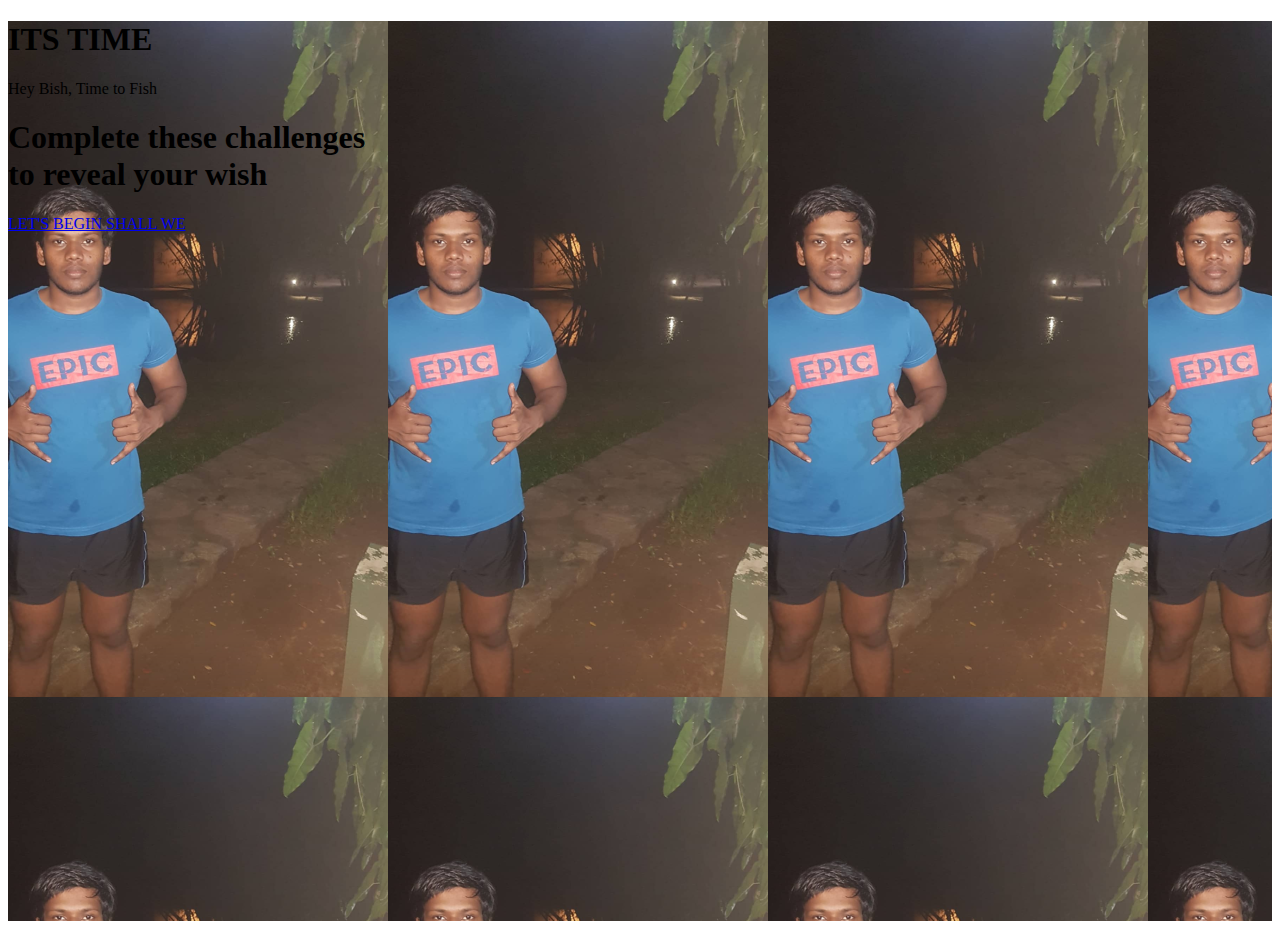
==== index.html @ 3f5fc60d "Add files via upload" ====
<!DOCTYPE html>
<html lang="zxx" class="no-js">

<head>
	<!-- Mobile Specific Meta -->
	<meta name="viewport" content="width=device-width, initial-scale=1, shrink-to-fit=no">
	<!-- Favicon-->
	<link rel="shortcut icon" href="img/fav.png">
	<!-- Author Meta -->
	<meta name="author" content="colorlib">
	<!-- Meta Description -->
	<meta name="description" content="">
	<!-- Meta Keyword -->
	<meta name="keywords" content="">
	<!-- meta character set -->
	<meta charset="UTF-8">
	<!-- Site Title -->
	<title>Arclabs Architecture</title>

	<link href="https://fonts.googleapis.com/css?family=Roboto+Condensed:300,400,700|Roboto:400,500" rel="stylesheet">
	<!--
			CSS
			============================================= -->
	<link rel="stylesheet" href="css/linearicons.css">
	<link rel="stylesheet" href="css/font-awesome.min.css">
	<link rel="stylesheet" href="css/bootstrap.css">
	<link rel="stylesheet" href="css/owl.carousel.css">
	<link rel="stylesheet" href="css/magnific-popup.css">
	<link rel="stylesheet" href="css/nice-select.css">
	<link rel="stylesheet" href="css/main.css">

	<style>
		.parallax-mirror {
			overflow: unset !important;
		}
	</style>
</head>

<body>

	<!-- start banner Area -->
	<section class="home-banner-area relative" id="home" data-parallax="scroll" style="height: 100vh;background-image: url('yukiImage.png');">
		<div class="overlay-bg overlay"></div>
		<h1 class="template-name">ITS TIME</h1>
		<div class="container">
			<div class="row fullscreen">
				<div class="banner-content col-lg-12">
					<p>Hey Bish, Time to Fish</p>
					<h1>
						Complete these challenges  <br>
						to reveal your wish
					</h1>
					<a href="./snake/index.html" class="primary-btn">LET'S BEGIN SHALL WE</a>
				</div>
			</div>
		</div>
	</section>
	<!-- End banner Area -->

	<script src="js/vendor/jquery-2.2.4.min.js"></script>
	<script src="https://cdnjs.cloudflare.com/ajax/libs/popper.js/1.11.0/umd/popper.min.js" integrity="sha384-b/U6ypiBEHpOf/4+1nzFpr53nxSS+GLCkfwBdFNTxtclqqenISfwAzpKaMNFNmj4"
	 crossorigin="anonymous"></script>
	<script src="js/vendor/bootstrap.min.js"></script>
	<script src="js/jquery.ajaxchimp.min.js"></script>
	<script src="js/parallax.min.js"></script>
	<script src="js/owl.carousel.min.js"></script>
	<script src="js/isotope.pkgd.min.js"></script>
	<script src="js/jquery.nice-select.min.js"></script>
	<script src="js/jquery.magnific-popup.min.js"></script>
	<script src="js/jquery.sticky.js"></script>
	<script src="js/main.js"></script>
</body>

</html>
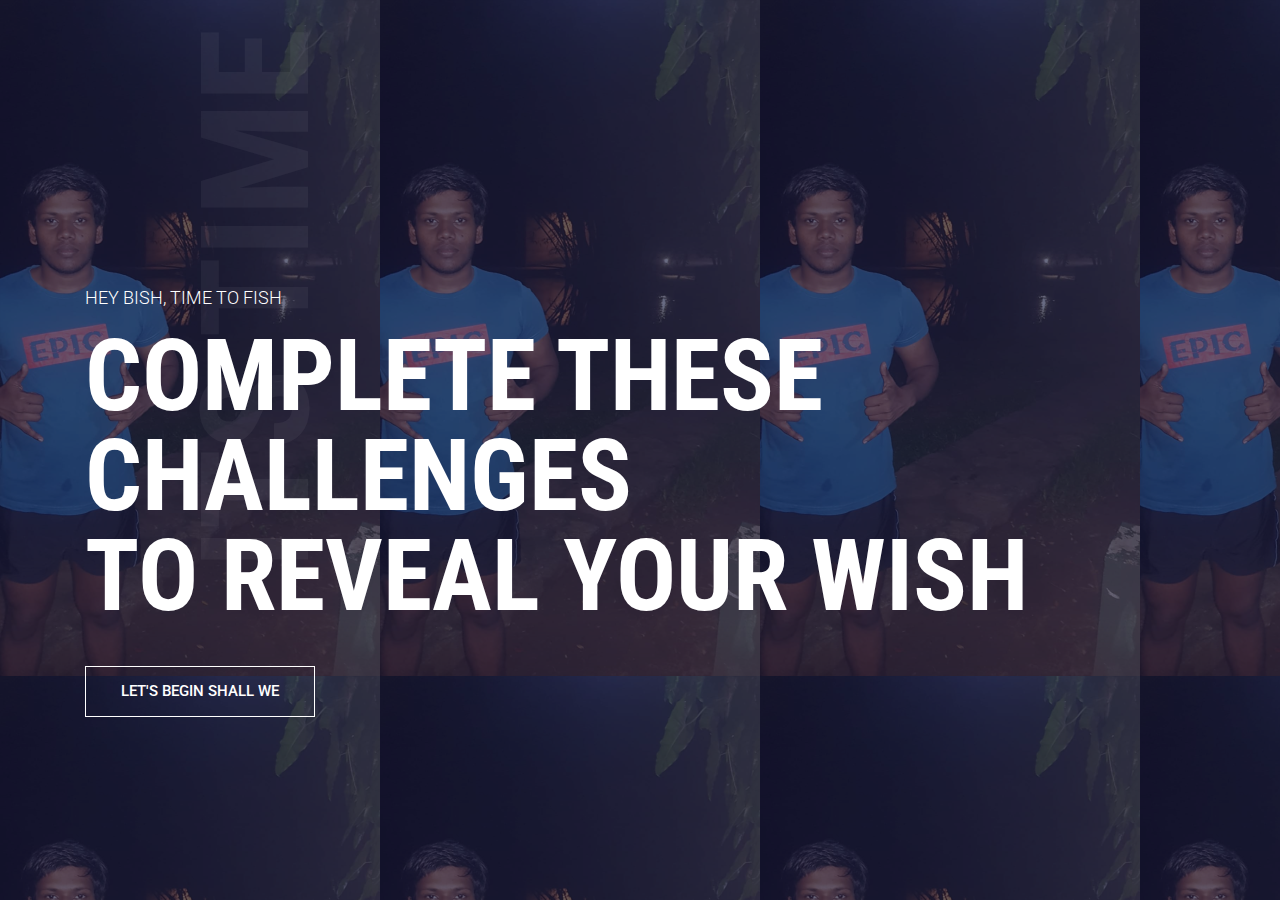
==== commit eb4b83f1: "Add files via upload" ====
--- a/index.html
+++ b/index.html
@@ -15,19 +15,19 @@
 	<!-- meta character set -->
 	<meta charset="UTF-8">
 	<!-- Site Title -->
-	<title>Arclabs Architecture</title>
+	<title>Yukthika</title>
 
 	<link href="https://fonts.googleapis.com/css?family=Roboto+Condensed:300,400,700|Roboto:400,500" rel="stylesheet">
 	<!--
 			CSS
 			============================================= -->
-	<link rel="stylesheet" href="css/linearicons.css">
-	<link rel="stylesheet" href="css/font-awesome.min.css">
-	<link rel="stylesheet" href="css/bootstrap.css">
-	<link rel="stylesheet" href="css/owl.carousel.css">
-	<link rel="stylesheet" href="css/magnific-popup.css">
-	<link rel="stylesheet" href="css/nice-select.css">
-	<link rel="stylesheet" href="css/main.css">
+	<link rel="stylesheet" href="./css/linearicons.css">
+	<link rel="stylesheet" href="./css/font-awesome.min.css">
+	<link rel="stylesheet" href="./css/bootstrap.css">
+	<link rel="stylesheet" href="./css/owl.carousel.css">
+	<link rel="stylesheet" href="./css/magnific-popup.css">
+	<link rel="stylesheet" href="./css/nice-select.css">
+	<link rel="stylesheet" href="./css/main.css">
 
 	<style>
 		.parallax-mirror {
@@ -57,18 +57,18 @@
 	</section>
 	<!-- End banner Area -->
 
-	<script src="js/vendor/jquery-2.2.4.min.js"></script>
+	<script src="./js/vendor/jquery-2.2.4.min.js"></script>
 	<script src="https://cdnjs.cloudflare.com/ajax/libs/popper.js/1.11.0/umd/popper.min.js" integrity="sha384-b/U6ypiBEHpOf/4+1nzFpr53nxSS+GLCkfwBdFNTxtclqqenISfwAzpKaMNFNmj4"
 	 crossorigin="anonymous"></script>
-	<script src="js/vendor/bootstrap.min.js"></script>
-	<script src="js/jquery.ajaxchimp.min.js"></script>
-	<script src="js/parallax.min.js"></script>
-	<script src="js/owl.carousel.min.js"></script>
-	<script src="js/isotope.pkgd.min.js"></script>
-	<script src="js/jquery.nice-select.min.js"></script>
-	<script src="js/jquery.magnific-popup.min.js"></script>
-	<script src="js/jquery.sticky.js"></script>
-	<script src="js/main.js"></script>
+	<script src="./js/vendor/bootstrap.min.js"></script>
+	<script src="./js/jquery.ajaxchimp.min.js"></script>
+	<script src="./js/parallax.min.js"></script>
+	<script src="./js/owl.carousel.min.js"></script>
+	<script src="./js/isotope.pkgd.min.js"></script>
+	<script src="./js/jquery.nice-select.min.js"></script>
+	<script src="./js/jquery.magnific-popup.min.js"></script>
+	<script src="./js/jquery.sticky.js"></script>
+	<script src="./js/main.js"></script>
 </body>
 
 </html>--- a/css/linearicons.css
+++ b/css/linearicons.css
@@ -0,0 +1,536 @@
+@font-face {
+	font-family: 'Linearicons-Free';
+	src:url('../fonts/Linearicons-Free.eot?w118d');
+	src:url('../fonts/Linearicons-Free.eot?#iefixw118d') format('embedded-opentype'),
+		url('../fonts/Linearicons-Free.woff2?w118d') format('woff2'),
+		url('../fonts/Linearicons-Free.woff?w118d') format('woff'),
+		url('../fonts/Linearicons-Free.ttf?w118d') format('truetype'),
+		url('../fonts/Linearicons-Free.svg?w118d#Linearicons-Free') format('svg');
+	font-weight: normal;
+	font-style: normal;
+}
+
+.lnr {
+	font-family: 'Linearicons-Free';
+	speak: none;
+	font-style: normal;
+	font-weight: normal;
+	font-variant: normal;
+	text-transform: none;
+	line-height: 1;
+
+	/* Better Font Rendering =========== */
+	-webkit-font-smoothing: antialiased;
+	-moz-osx-font-smoothing: grayscale;
+}
+
+.lnr-home:before {
+	content: "\e800";
+}
+.lnr-apartment:before {
+	content: "\e801";
+}
+.lnr-pencil:before {
+	content: "\e802";
+}
+.lnr-magic-wand:before {
+	content: "\e803";
+}
+.lnr-drop:before {
+	content: "\e804";
+}
+.lnr-lighter:before {
+	content: "\e805";
+}
+.lnr-poop:before {
+	content: "\e806";
+}
+.lnr-sun:before {
+	content: "\e807";
+}
+.lnr-moon:before {
+	content: "\e808";
+}
+.lnr-cloud:before {
+	content: "\e809";
+}
+.lnr-cloud-upload:before {
+	content: "\e80a";
+}
+.lnr-cloud-download:before {
+	content: "\e80b";
+}
+.lnr-cloud-sync:before {
+	content: "\e80c";
+}
+.lnr-cloud-check:before {
+	content: "\e80d";
+}
+.lnr-database:before {
+	content: "\e80e";
+}
+.lnr-lock:before {
+	content: "\e80f";
+}
+.lnr-cog:before {
+	content: "\e810";
+}
+.lnr-trash:before {
+	content: "\e811";
+}
+.lnr-dice:before {
+	content: "\e812";
+}
+.lnr-heart:before {
+	content: "\e813";
+}
+.lnr-star:before {
+	content: "\e814";
+}
+.lnr-star-half:before {
+	content: "\e815";
+}
+.lnr-star-empty:before {
+	content: "\e816";
+}
+.lnr-flag:before {
+	content: "\e817";
+}
+.lnr-envelope:before {
+	content: "\e818";
+}
+.lnr-paperclip:before {
+	content: "\e819";
+}
+.lnr-inbox:before {
+	content: "\e81a";
+}
+.lnr-eye:before {
+	content: "\e81b";
+}
+.lnr-printer:before {
+	content: "\e81c";
+}
+.lnr-file-empty:before {
+	content: "\e81d";
+}
+.lnr-file-add:before {
+	content: "\e81e";
+}
+.lnr-enter:before {
+	content: "\e81f";
+}
+.lnr-exit:before {
+	content: "\e820";
+}
+.lnr-graduation-hat:before {
+	content: "\e821";
+}
+.lnr-license:before {
+	content: "\e822";
+}
+.lnr-music-note:before {
+	content: "\e823";
+}
+.lnr-film-play:before {
+	content: "\e824";
+}
+.lnr-camera-video:before {
+	content: "\e825";
+}
+.lnr-camera:before {
+	content: "\e826";
+}
+.lnr-picture:before {
+	content: "\e827";
+}
+.lnr-book:before {
+	content: "\e828";
+}
+.lnr-bookmark:before {
+	content: "\e829";
+}
+.lnr-user:before {
+	content: "\e82a";
+}
+.lnr-users:before {
+	content: "\e82b";
+}
+.lnr-shirt:before {
+	content: "\e82c";
+}
+.lnr-store:before {
+	content: "\e82d";
+}
+.lnr-cart:before {
+	content: "\e82e";
+}
+.lnr-tag:before {
+	content: "\e82f";
+}
+.lnr-phone-handset:before {
+	content: "\e830";
+}
+.lnr-phone:before {
+	content: "\e831";
+}
+.lnr-pushpin:before {
+	content: "\e832";
+}
+.lnr-map-marker:before {
+	content: "\e833";
+}
+.lnr-map:before {
+	content: "\e834";
+}
+.lnr-location:before {
+	content: "\e835";
+}
+.lnr-calendar-full:before {
+	content: "\e836";
+}
+.lnr-keyboard:before {
+	content: "\e837";
+}
+.lnr-spell-check:before {
+	content: "\e838";
+}
+.lnr-screen:before {
+	content: "\e839";
+}
+.lnr-smartphone:before {
+	content: "\e83a";
+}
+.lnr-tablet:before {
+	content: "\e83b";
+}
+.lnr-laptop:before {
+	content: "\e83c";
+}
+.lnr-laptop-phone:before {
+	content: "\e83d";
+}
+.lnr-power-switch:before {
+	content: "\e83e";
+}
+.lnr-bubble:before {
+	content: "\e83f";
+}
+.lnr-heart-pulse:before {
+	content: "\e840";
+}
+.lnr-construction:before {
+	content: "\e841";
+}
+.lnr-pie-chart:before {
+	content: "\e842";
+}
+.lnr-chart-bars:before {
+	content: "\e843";
+}
+.lnr-gift:before {
+	content: "\e844";
+}
+.lnr-diamond:before {
+	content: "\e845";
+}
+.lnr-linearicons:before {
+	content: "\e846";
+}
+.lnr-dinner:before {
+	content: "\e847";
+}
+.lnr-coffee-cup:before {
+	content: "\e848";
+}
+.lnr-leaf:before {
+	content: "\e849";
+}
+.lnr-paw:before {
+	content: "\e84a";
+}
+.lnr-rocket:before {
+	content: "\e84b";
+}
+.lnr-briefcase:before {
+	content: "\e84c";
+}
+.lnr-bus:before {
+	content: "\e84d";
+}
+.lnr-car:before {
+	content: "\e84e";
+}
+.lnr-train:before {
+	content: "\e84f";
+}
+.lnr-bicycle:before {
+	content: "\e850";
+}
+.lnr-wheelchair:before {
+	content: "\e851";
+}
+.lnr-select:before {
+	content: "\e852";
+}
+.lnr-earth:before {
+	content: "\e853";
+}
+.lnr-smile:before {
+	content: "\e854";
+}
+.lnr-sad:before {
+	content: "\e855";
+}
+.lnr-neutral:before {
+	content: "\e856";
+}
+.lnr-mustache:before {
+	content: "\e857";
+}
+.lnr-alarm:before {
+	content: "\e858";
+}
+.lnr-bullhorn:before {
+	content: "\e859";
+}
+.lnr-volume-high:before {
+	content: "\e85a";
+}
+.lnr-volume-medium:before {
+	content: "\e85b";
+}
+.lnr-volume-low:before {
+	content: "\e85c";
+}
+.lnr-volume:before {
+	content: "\e85d";
+}
+.lnr-mic:before {
+	content: "\e85e";
+}
+.lnr-hourglass:before {
+	content: "\e85f";
+}
+.lnr-undo:before {
+	content: "\e860";
+}
+.lnr-redo:before {
+	content: "\e861";
+}
+.lnr-sync:before {
+	content: "\e862";
+}
+.lnr-history:before {
+	content: "\e863";
+}
+.lnr-clock:before {
+	content: "\e864";
+}
+.lnr-download:before {
+	content: "\e865";
+}
+.lnr-upload:before {
+	content: "\e866";
+}
+.lnr-enter-down:before {
+	content: "\e867";
+}
+.lnr-exit-up:before {
+	content: "\e868";
+}
+.lnr-bug:before {
+	content: "\e869";
+}
+.lnr-code:before {
+	content: "\e86a";
+}
+.lnr-link:before {
+	content: "\e86b";
+}
+.lnr-unlink:before {
+	content: "\e86c";
+}
+.lnr-thumbs-up:before {
+	content: "\e86d";
+}
+.lnr-thumbs-down:before {
+	content: "\e86e";
+}
+.lnr-magnifier:before {
+	content: "\e86f";
+}
+.lnr-cross:before {
+	content: "\e870";
+}
+.lnr-menu:before {
+	content: "\e871";
+}
+.lnr-list:before {
+	content: "\e872";
+}
+.lnr-chevron-up:before {
+	content: "\e873";
+}
+.lnr-chevron-down:before {
+	content: "\e874";
+}
+.lnr-chevron-left:before {
+	content: "\e875";
+}
+.lnr-chevron-right:before {
+	content: "\e876";
+}
+.lnr-arrow-up:before {
+	content: "\e877";
+}
+.lnr-arrow-down:before {
+	content: "\e878";
+}
+.lnr-arrow-left:before {
+	content: "\e879";
+}
+.lnr-arrow-right:before {
+	content: "\e87a";
+}
+.lnr-move:before {
+	content: "\e87b";
+}
+.lnr-warning:before {
+	content: "\e87c";
+}
+.lnr-question-circle:before {
+	content: "\e87d";
+}
+.lnr-menu-circle:before {
+	content: "\e87e";
+}
+.lnr-checkmark-circle:before {
+	content: "\e87f";
+}
+.lnr-cross-circle:before {
+	content: "\e880";
+}
+.lnr-plus-circle:before {
+	content: "\e881";
+}
+.lnr-circle-minus:before {
+	content: "\e882";
+}
+.lnr-arrow-up-circle:before {
+	content: "\e883";
+}
+.lnr-arrow-down-circle:before {
+	content: "\e884";
+}
+.lnr-arrow-left-circle:before {
+	content: "\e885";
+}
+.lnr-arrow-right-circle:before {
+	content: "\e886";
+}
+.lnr-chevron-up-circle:before {
+	content: "\e887";
+}
+.lnr-chevron-down-circle:before {
+	content: "\e888";
+}
+.lnr-chevron-left-circle:before {
+	content: "\e889";
+}
+.lnr-chevron-right-circle:before {
+	content: "\e88a";
+}
+.lnr-crop:before {
+	content: "\e88b";
+}
+.lnr-frame-expand:before {
+	content: "\e88c";
+}
+.lnr-frame-contract:before {
+	content: "\e88d";
+}
+.lnr-layers:before {
+	content: "\e88e";
+}
+.lnr-funnel:before {
+	content: "\e88f";
+}
+.lnr-text-format:before {
+	content: "\e890";
+}
+.lnr-text-format-remove:before {
+	content: "\e891";
+}
+.lnr-text-size:before {
+	content: "\e892";
+}
+.lnr-bold:before {
+	content: "\e893";
+}
+.lnr-italic:before {
+	content: "\e894";
+}
+.lnr-underline:before {
+	content: "\e895";
+}
+.lnr-strikethrough:before {
+	content: "\e896";
+}
+.lnr-highlight:before {
+	content: "\e897";
+}
+.lnr-text-align-left:before {
+	content: "\e898";
+}
+.lnr-text-align-center:before {
+	content: "\e899";
+}
+.lnr-text-align-right:before {
+	content: "\e89a";
+}
+.lnr-text-align-justify:before {
+	content: "\e89b";
+}
+.lnr-line-spacing:before {
+	content: "\e89c";
+}
+.lnr-indent-increase:before {
+	content: "\e89d";
+}
+.lnr-indent-decrease:before {
+	content: "\e89e";
+}
+.lnr-pilcrow:before {
+	content: "\e89f";
+}
+.lnr-direction-ltr:before {
+	content: "\e8a0";
+}
+.lnr-direction-rtl:before {
+	content: "\e8a1";
+}
+.lnr-page-break:before {
+	content: "\e8a2";
+}
+.lnr-sort-alpha-asc:before {
+	content: "\e8a3";
+}
+.lnr-sort-amount-asc:before {
+	content: "\e8a4";
+}
+.lnr-hand:before {
+	content: "\e8a5";
+}
+.lnr-pointer-up:before {
+	content: "\e8a6";
+}
+.lnr-pointer-right:before {
+	content: "\e8a7";
+}
+.lnr-pointer-down:before {
+	content: "\e8a8";
+}
+.lnr-pointer-left:before {
+	content: "\e8a9";
+}
--- a/css/nice-select.css
+++ b/css/nice-select.css
@@ -0,0 +1,138 @@
+.nice-select {
+  -webkit-tap-highlight-color: transparent;
+  background-color: #fff;
+  border-radius: 5px;
+  border: solid 1px #e8e8e8;
+  box-sizing: border-box;
+  clear: both;
+  cursor: pointer;
+  display: block;
+  float: left;
+  font-family: inherit;
+  font-size: 14px;
+  font-weight: normal;
+  height: 42px;
+  line-height: 40px;
+  outline: none;
+  padding-left: 18px;
+  padding-right: 30px;
+  position: relative;
+  text-align: left !important;
+  -webkit-transition: all 0.2s ease-in-out;
+  transition: all 0.2s ease-in-out;
+  -webkit-user-select: none;
+     -moz-user-select: none;
+      -ms-user-select: none;
+          user-select: none;
+  white-space: nowrap;
+  width: auto; }
+  .nice-select:hover {
+    border-color: #dbdbdb; }
+  .nice-select:active, .nice-select.open, .nice-select:focus {
+    border-color: #999; }
+  .nice-select:after {
+    border-bottom: 2px solid #999;
+    border-right: 2px solid #999;
+    content: '';
+    display: block;
+    height: 5px;
+    margin-top: -4px;
+    pointer-events: none;
+    position: absolute;
+    right: 12px;
+    top: 50%;
+    -webkit-transform-origin: 66% 66%;
+        -ms-transform-origin: 66% 66%;
+            transform-origin: 66% 66%;
+    -webkit-transform: rotate(45deg);
+        -ms-transform: rotate(45deg);
+            transform: rotate(45deg);
+    -webkit-transition: all 0.15s ease-in-out;
+    transition: all 0.15s ease-in-out;
+    width: 5px; }
+  .nice-select.open:after {
+    -webkit-transform: rotate(-135deg);
+        -ms-transform: rotate(-135deg);
+            transform: rotate(-135deg); }
+  .nice-select.open .list {
+    opacity: 1;
+    pointer-events: auto;
+    -webkit-transform: scale(1) translateY(0);
+        -ms-transform: scale(1) translateY(0);
+            transform: scale(1) translateY(0); }
+  .nice-select.disabled {
+    border-color: #ededed;
+    color: #999;
+    pointer-events: none; }
+    .nice-select.disabled:after {
+      border-color: #cccccc; }
+  .nice-select.wide {
+    width: 100%; }
+    .nice-select.wide .list {
+      left: 0 !important;
+      right: 0 !important; }
+  .nice-select.right {
+    float: right; }
+    .nice-select.right .list {
+      left: auto;
+      right: 0; }
+  .nice-select.small {
+    font-size: 12px;
+    height: 36px;
+    line-height: 34px; }
+    .nice-select.small:after {
+      height: 4px;
+      width: 4px; }
+    .nice-select.small .option {
+      line-height: 34px;
+      min-height: 34px; }
+  .nice-select .list {
+    background-color: #fff;
+    border-radius: 5px;
+    box-shadow: 0 0 0 1px rgba(68, 68, 68, 0.11);
+    box-sizing: border-box;
+    margin-top: 4px;
+    opacity: 0;
+    overflow: hidden;
+    padding: 0;
+    pointer-events: none;
+    position: absolute;
+    top: 100%;
+    left: 0;
+    -webkit-transform-origin: 50% 0;
+        -ms-transform-origin: 50% 0;
+            transform-origin: 50% 0;
+    -webkit-transform: scale(0.75) translateY(-21px);
+        -ms-transform: scale(0.75) translateY(-21px);
+            transform: scale(0.75) translateY(-21px);
+    -webkit-transition: all 0.2s cubic-bezier(0.5, 0, 0, 1.25), opacity 0.15s ease-out;
+    transition: all 0.2s cubic-bezier(0.5, 0, 0, 1.25), opacity 0.15s ease-out;
+    z-index: 9; }
+    .nice-select .list:hover .option:not(:hover) {
+      background-color: transparent !important; }
+  .nice-select .option {
+    cursor: pointer;
+    font-weight: 400;
+    line-height: 40px;
+    list-style: none;
+    min-height: 40px;
+    outline: none;
+    padding-left: 18px;
+    padding-right: 29px;
+    text-align: left;
+    -webkit-transition: all 0.2s;
+    transition: all 0.2s; }
+    .nice-select .option:hover, .nice-select .option.focus, .nice-select .option.selected.focus {
+      background-color: #f6f6f6; }
+    .nice-select .option.selected {
+      font-weight: bold; }
+    .nice-select .option.disabled {
+      background-color: transparent;
+      color: #999;
+      cursor: default; }
+
+.no-csspointerevents .nice-select .list {
+  display: none; }
+
+.no-csspointerevents .nice-select.open .list {
+  display: block; }
--- a/css/main.css
+++ b/css/main.css
@@ -0,0 +1 @@
+::-moz-selection{background-color:#cea06c;color:#fff}::selection{background-color:#cea06c;color:#fff}::-webkit-input-placeholder{color:#777777;font-weight:300}:-moz-placeholder{color:#777777;opacity:1;font-weight:300}::-moz-placeholder{color:#777777;opacity:1;font-weight:300}:-ms-input-placeholder{color:#777777;font-weight:300}::-ms-input-placeholder{color:#777777;font-weight:300}body{color:#87898f;font-family:"Roboto",sans-serif;font-size:15px;font-weight:400;line-height:25px;position:relative}ol,ul{margin:0;padding:0;list-style:none}select{display:block}figure{margin:0}a{-webkit-transition:all 0.3s ease 0s;-moz-transition:all 0.3s ease 0s;-o-transition:all 0.3s ease 0s;transition:all 0.3s ease 0s}iframe{border:0}a,a:focus,a:hover{text-decoration:none;outline:0}.btn.active.focus,.btn.active:focus,.btn.focus,.btn.focus:active,.btn:active:focus,.btn:focus{text-decoration:none;outline:0}.card-panel{margin:0;padding:60px}.btn i,.btn-large i,.btn-floating i,.btn-large i,.btn-flat i{font-size:1em;line-height:inherit}.gray-bg{background:#f9f9ff}h1,h2,h3,h4,h5,h6{font-family:"Roboto Condensed",sans-serif;color:#263a4e;line-height:1.1em;margin-bottom:0;margin-top:0;font-weight:700}.h1,.h2,.h3,.h4,.h5,.h6{margin-bottom:0;margin-top:0;font-family:"Roboto Condensed",sans-serif;font-weight:700;color:#263a4e}h1,.h1{font-size:36px}h2,.h2{font-size:42px}h3,.h3{font-size:24px}h4,.h4{font-size:20px}h5,.h5{font-size:16px}h6,.h6{font-size:14px}td,th{border-radius:0px}.clear::before,.clear::after{content:" ";display:table}.clear::after{clear:both}.fz-11{font-size:11px}.fz-12{font-size:12px}.fz-13{font-size:13px}.fz-14{font-size:14px}.fz-15{font-size:15px}.fz-16{font-size:16px}.fz-18{font-size:18px}.fz-30{font-size:30px}.fz-48{font-size:48px !important}.fw100{font-weight:100}.fw300{font-weight:300}.fw400{font-weight:400 !important}.fw500{font-weight:500}.f700{font-weight:700}.fsi{font-style:italic}.mt-10{margin-top:10px}.mt-15{margin-top:15px}.mt-20{margin-top:20px}.mt-25{margin-top:25px}.mt-30{margin-top:30px}.mt-35{margin-top:35px}.mt-40{margin-top:40px}.mt-50{margin-top:50px}.mt-60{margin-top:60px}.mt-70{margin-top:70px}.mt-80{margin-top:80px}.mt-100{margin-top:100px}.mt-120{margin-top:120px}.mt-150{margin-top:150px}.ml-0{margin-left:0 !important}.ml-5{margin-left:5px !important}.ml-10{margin-left:10px}.ml-15{margin-left:15px}.ml-20{margin-left:20px}.ml-30{margin-left:30px}.ml-50{margin-left:50px}.mr-0{margin-right:0 !important}.mr-5{margin-right:5px !important}.mr-15{margin-right:15px}.mr-10{margin-right:10px}.mr-20{margin-right:20px}.mr-30{margin-right:30px}.mr-50{margin-right:50px}.mb-0{margin-bottom:0px}.mb-0-i{margin-bottom:0px !important}.mb-5{margin-bottom:5px}.mb-10{margin-bottom:10px}.mb-15{margin-bottom:15px}.mb-20{margin-bottom:20px}.mb-25{margin-bottom:25px}.mb-30{margin-bottom:30px}.mb-40{margin-bottom:40px}.mb-50{margin-bottom:50px}.mb-60{margin-bottom:60px}.mb-70{margin-bottom:70px}.mb-80{margin-bottom:80px}.mb-90{margin-bottom:90px}.mb-100{margin-bottom:100px}.pt-0{padding-top:0px}.pt-10{padding-top:10px}.pt-15{padding-top:15px}.pt-20{padding-top:20px}.pt-25{padding-top:25px}.pt-30{padding-top:30px}.pt-40{padding-top:40px}.pt-50{padding-top:50px}.pt-60{padding-top:60px}.pt-70{padding-top:70px}.pt-80{padding-top:80px}.pt-90{padding-top:90px}.pt-100{padding-top:100px}.pt-120{padding-top:120px}.pt-150{padding-top:150px}.pb-0{padding-bottom:0px}.pb-10{padding-bottom:10px}.pb-15{padding-bottom:15px}.pb-20{padding-bottom:20px}.pb-25{padding-bottom:25px}.pb-30{padding-bottom:30px}.pb-40{padding-bottom:40px}.pb-50{padding-bottom:50px}.pb-60{padding-bottom:60px}.pb-70{padding-bottom:70px}.pb-80{padding-bottom:80px}.pb-90{padding-bottom:90px}.pb-100{padding-bottom:100px}.pb-120{padding-bottom:120px}.pb-150{padding-bottom:150px}.pr-30{padding-right:30px}.pl-30{padding-left:30px}.pl-90{padding-left:90px}.p-40{padding:40px}.float-left{float:left}.float-right{float:right}.text-italic{font-style:italic}.text-white{color:#fff}.transition{-webkit-transition:all 0.3s ease 0s;-moz-transition:all 0.3s ease 0s;-o-transition:all 0.3s ease 0s;transition:all 0.3s ease 0s}.section-full{padding:100px 0}.section-half{padding:75px 0}.text-center{text-align:center}.text-left{text-align:left}.text-rigth{text-align:right}.flex{display:-webkit-box;display:-webkit-flex;display:-moz-flex;display:-ms-flexbox;display:flex}.inline-flex{display:-webkit-inline-box;display:-webkit-inline-flex;display:-moz-inline-flex;display:-ms-inline-flexbox;display:inline-flex}.flex-grow{-webkit-box-flex:1;-webkit-flex-grow:1;-moz-flex-grow:1;-ms-flex-positive:1;flex-grow:1}.flex-wrap{-webkit-flex-wrap:wrap;-moz-flex-wrap:wrap;-ms-flex-wrap:wrap;flex-wrap:wrap}.flex-left{-webkit-box-pack:start;-ms-flex-pack:start;-webkit-justify-content:flex-start;-moz-justify-content:flex-start;justify-content:flex-start}.flex-middle{-webkit-box-align:center;-ms-flex-align:center;-webkit-align-items:center;-moz-align-items:center;align-items:center}.flex-right{-webkit-box-pack:end;-ms-flex-pack:end;-webkit-justify-content:flex-end;-moz-justify-content:flex-end;justify-content:flex-end}.flex-top{-webkit-align-self:flex-start;-moz-align-self:flex-start;-ms-flex-item-align:start;align-self:flex-start}.flex-center{-webkit-box-pack:center;-ms-flex-pack:center;-webkit-justify-content:center;-moz-justify-content:center;justify-content:center}.flex-bottom{-webkit-align-self:flex-end;-moz-align-self:flex-end;-ms-flex-item-align:end;align-self:flex-end}.space-between{-webkit-box-pack:justify;-ms-flex-pack:justify;-webkit-justify-content:space-between;-moz-justify-content:space-between;justify-content:space-between}.space-around{-ms-flex-pack:distribute;-webkit-justify-content:space-around;-moz-justify-content:space-around;justify-content:space-around}.flex-column{-webkit-box-direction:normal;-webkit-box-orient:vertical;-webkit-flex-direction:column;-moz-flex-direction:column;-ms-flex-direction:column;flex-direction:column}.flex-cell{display:-webkit-box;display:-webkit-flex;display:-moz-flex;display:-ms-flexbox;display:flex;-webkit-box-flex:1;-webkit-flex-grow:1;-moz-flex-grow:1;-ms-flex-positive:1;flex-grow:1}.display-table{display:table}.light{color:#fff}.dark{color:#222}.relative{position:relative}.overflow-hidden{overflow:hidden}.container.fullwidth{width:100%}.container.no-padding{padding-left:0;padding-right:0}.no-padding{padding:0}.section-bg{background:#f9fafc}@media (max-width: 767px){.no-flex-xs{display:block !important}}.row.no-margin{margin-left:0;margin-right:0}.section-gap{padding:130px 0}@media (max-width: 991px){.section-gap{padding:70px 0}}.section-gap-top{padding-top:130px}@media (max-width: 991px){.section-gap-top{padding-top:70px}}.section-gap-bottom{padding-bottom:130px}@media (max-width: 991px){.section-gap-bottom{padding-bottom:70px}}.section-title{text-align:center;margin-bottom:80px}@media (max-width: 991px){.section-title{margin-bottom:40px}}.section-title h4{color:#cea06c;font-weight:400}@media (max-width: 767px){.section-title h4{margin-bottom:10px}}.section-title h2{font-size:42px;margin-top:10px;margin-bottom:20px}@media (max-width: 991px){.section-title h2{margin-bottom:5px;margin-top:0px}}@media (max-width: 991px){.section-title h2{font-size:30px}}.primary-btn{position:relative;display:inline-block;color:#263a4e;padding:12px 35px;font-family:"Roboto",sans-serif;font-size:15px;font-weight:500;outline:none !important;text-align:center;cursor:pointer;text-transform:capitalize;background:transparent;border:1px solid #cea06c;-webkit-transition:all 0.3s ease 0s;-moz-transition:all 0.3s ease 0s;-o-transition:all 0.3s ease 0s;transition:all 0.3s ease 0s}.primary-btn:hover{background:#cea06c;color:#fff}.overlay{position:absolute;top:0px;left:0px;bottom:0px;right:0px}.video-play-button{position:relative;box-sizing:content-box;display:inline-block;width:32px;height:44px;border-radius:50%;padding:46px 8px 18px 28px}.video-play-button:before,.video-play-button:after{content:"";position:absolute;left:50%;top:50%;-webkit-transform:translate(-50%, -50%);-moz-transform:translate(-50%, -50%);-ms-transform:translate(-50%, -50%);-o-transform:translate(-50%, -50%);transform:translate(-50%, -50%);display:block;width:80px;height:80px;background:#fff;border-radius:50%}.video-play-button:before{z-index:0;-webkit-animation:pulse-border 2000ms ease-out infinite;-moz-animation:pulse-border 2000ms ease-out infinite;-o-animation:pulse-border 2000ms ease-out infinite;animation:pulse-border 2000ms ease-out infinite}.video-play-button:after{z-index:1;-webkit-transition:all 200ms ease;-moz-transition:all 200ms ease;-o-transition:all 200ms ease;transition:all 200ms ease}.video-play-button span{display:block;position:relative;z-index:3;width:0;height:0;border-left:16px solid #cea06c;border-top:8px solid transparent;border-bottom:8px solid transparent}@-webkit-keyframes pulse-border{0%{-webkit-transform:translate(-50%, -50%) translateZ(0) scale(1);-moz-transform:translate(-50%, -50%) translateZ(0) scale(1);-ms-transform:translate(-50%, -50%) translateZ(0) scale(1);-o-transform:translate(-50%, -50%) translateZ(0) scale(1);transform:translate(-50%, -50%) translateZ(0) scale(1);opacity:.7}100%{-webkit-transform:translate(-50%, -50%) translateZ(0) scale(1.5);-moz-transform:translate(-50%, -50%) translateZ(0) scale(1.5);-ms-transform:translate(-50%, -50%) translateZ(0) scale(1.5);-o-transform:translate(-50%, -50%) translateZ(0) scale(1.5);transform:translate(-50%, -50%) translateZ(0) scale(1.5);opacity:0.1}}@-moz-keyframes pulse-border{0%{-webkit-transform:translate(-50%, -50%) translateZ(0) scale(1);-moz-transform:translate(-50%, -50%) translateZ(0) scale(1);-ms-transform:translate(-50%, -50%) translateZ(0) scale(1);-o-transform:translate(-50%, -50%) translateZ(0) scale(1);transform:translate(-50%, -50%) translateZ(0) scale(1);opacity:.7}100%{-webkit-transform:translate(-50%, -50%) translateZ(0) scale(1.5);-moz-transform:translate(-50%, -50%) translateZ(0) scale(1.5);-ms-transform:translate(-50%, -50%) translateZ(0) scale(1.5);-o-transform:translate(-50%, -50%) translateZ(0) scale(1.5);transform:translate(-50%, -50%) translateZ(0) scale(1.5);opacity:0.1}}@-o-keyframes pulse-border{0%{-webkit-transform:translate(-50%, -50%) translateZ(0) scale(1);-moz-transform:translate(-50%, -50%) translateZ(0) scale(1);-ms-transform:translate(-50%, -50%) translateZ(0) scale(1);-o-transform:translate(-50%, -50%) translateZ(0) scale(1);transform:translate(-50%, -50%) translateZ(0) scale(1);opacity:.7}100%{-webkit-transform:translate(-50%, -50%) translateZ(0) scale(1.5);-moz-transform:translate(-50%, -50%) translateZ(0) scale(1.5);-ms-transform:translate(-50%, -50%) translateZ(0) scale(1.5);-o-transform:translate(-50%, -50%) translateZ(0) scale(1.5);transform:translate(-50%, -50%) translateZ(0) scale(1.5);opacity:0.1}}@keyframes pulse-border{0%{-webkit-transform:translate(-50%, -50%) translateZ(0) scale(1);-moz-transform:translate(-50%, -50%) translateZ(0) scale(1);-ms-transform:translate(-50%, -50%) translateZ(0) scale(1);-o-transform:translate(-50%, -50%) translateZ(0) scale(1);transform:translate(-50%, -50%) translateZ(0) scale(1);opacity:.7}100%{-webkit-transform:translate(-50%, -50%) translateZ(0) scale(1.5);-moz-transform:translate(-50%, -50%) translateZ(0) scale(1.5);-ms-transform:translate(-50%, -50%) translateZ(0) scale(1.5);-o-transform:translate(-50%, -50%) translateZ(0) scale(1.5);transform:translate(-50%, -50%) translateZ(0) scale(1.5);opacity:0.1}}@font-face{font-family:"Flaticon";src:url("../fonts/Flaticon.eot");src:url("../fonts/Flaticon.eot?#iefix") format("embedded-opentype"),url("../fonts/Flaticon.woff2") format("woff2"),url("../fonts/Flaticon.woff") format("woff"),url("../fonts/Flaticon.ttf") format("truetype"),url("../fonts/Flaticon.svg#Flaticon") format("svg");font-weight:normal;font-style:normal}@media screen and (-webkit-min-device-pixel-ratio: 0){@font-face{font-family:"Flaticon";src:url("../fonts/Flaticon.svg#Flaticon") format("svg")}}.fi:before{display:inline-block;font-family:"Flaticon";font-style:normal;font-weight:normal;font-variant:normal;line-height:1;text-decoration:inherit;text-rendering:optimizeLegibility;text-transform:none;-moz-osx-font-smoothing:grayscale;-webkit-font-smoothing:antialiased;font-smoothing:antialiased}.flaticon-compass:before{content:"\f100"}.flaticon-desk:before{content:"\f101"}.flaticon-bathroom:before{content:"\f102"}.flaticon-beach:before{content:"\f103"}.sticky-wrapper{position:absolute;width:100%;height:80px !important}.sticky-wrapper.is-sticky .default-header{background:#263a4e;box-shadow:-21.213px 21.213px 30px 0px rgba(158,158,158,0.3)}.default-header{position:absolute;top:0;left:0;width:100%;z-index:9;background:transparent}@media (max-width: 991px){.default-header{background:#263a4e}}.default-header .navbar{padding:22px 16px}.default-header .navbar .navbar-toggler{border:1px solid #fff;border-color:#fff;cursor:pointer}.default-header .navbar .navbar-toggler:focus{outline:none}.default-header .navbar .navbar-toggler span{color:#fff}.default-header .dropdown-item{font-size:14px;width:auto !important;text-align:left}@media (max-width: 767px){.default-header .dropdown-item{text-align:left;padding:0.25rem}}.default-header .dropdown-item{font-size:14px;width:auto !important;text-align:left}@media (max-width: 767px){.default-header .dropdown-item{text-align:left;padding:0.25rem}}@media (min-width: 991px){.default-header .dropdown .dropdown-menu{display:none;opacity:0;visibility:hidden;-webkit-transition:all 200ms ease-in;-moz-transition:all 200ms ease-in;-ms-transition:all 200ms ease-in;-o-transition:all 200ms ease-in;transition:all 200ms ease-in}.default-header .dropdown:hover .dropdown-menu{display:block;opacity:1;visibility:visible}}.default-header .dropdown-menu{border-radius:0;margin-top:27px;border:none}@media (max-width: 991px){.default-header .dropdown-menu{margin-top:0px}}.default-header .dropdown-menu a{padding:5px 15px}@media (max-width: 767px){.default-header .dropdown-menu{margin-top:0px}}.default-header .dropdown-item:focus,.default-header .dropdown-item:hover{color:#16181b;text-decoration:none;background-color:transparent}.menu-bar{cursor:pointer}.menu-bar span{color:#222;font-size:24px}@media (max-width: 992px){.navbar-nav{height:auto;max-height:400px;overflow-x:hidden}}.main-menubar{display:none !important}@media (max-width: 991.98px){.main-menubar{display:block !important}}.navbar-nav a{text-transform:uppercase;font-size:13px;font-weight:500;color:#fff;padding:32px 20px}.navbar-nav a:hover,.navbar-nav a.active{color:#cea06c}@media (max-width: 992px){.navbar-nav{margin-top:10px}.navbar-nav a{padding:0}.navbar-nav li{padding:10px 0}}@media (max-width: 991px){.navbar-nav .dropdown .dropdown-menu{background:transparent}}.navbar-nav .dropdown .dropdown-item{color:#263a4e;text-transform:capitalize}.navbar-nav .dropdown .dropdown-item:hover{color:#cea06c}@media (max-width: 991px){.navbar-nav .dropdown .dropdown-item{color:#fff}}.parallax-mirror{max-height:900px}.home-banner-area .template-name{-webkit-transform:rotate(-90deg);-moz-transform:rotate(-90deg);-ms-transform:rotate(-90deg);-o-transform:rotate(-90deg);transform:rotate(-90deg);position:absolute;top:24%;left:-1%;font-size:150px;font-weight:700;text-transform:uppercase;color:rgba(255,255,255,0.05)}@media (max-width: 767px){.home-banner-area .template-name{display:none}}.home-banner-area .fullscreen{height:900px}@media (max-width: 1199.98px){.home-banner-area .fullscreen{height:700px}}.home-banner-area .overlay{background:rgba(5,10,52,0.6)}.home-banner-area .banner-content{margin-top:25%}@media (max-width: 991px){.home-banner-area .banner-content{margin-top:37%;text-align:center}}@media (max-width: 767px){.home-banner-area .banner-content{margin-top:50%;text-align:center}}.home-banner-area .banner-content h1{color:#fff;font-size:100px;line-height:100px;font-weight:700;text-transform:uppercase;margin-bottom:20px}@media (max-width: 991.98px){.home-banner-area .banner-content h1{font-size:45px;line-height:60px}}@media (max-width: 991.98px){.home-banner-area .banner-content h1 br{display:none}}@media (max-width: 414px){.home-banner-area .banner-content h1{font-size:40px;line-height:50px}}.home-banner-area .banner-content p{font-size:18px;font-weight:300;text-transform:uppercase;color:#fff}.home-banner-area .banner-content .primary-btn{border:1px solid #fff;color:#fff;margin-top:20px}.home-banner-area .banner-content .primary-btn:hover{border:1px solid #cea06c}.banner-area{background:url(../img/common-banner.jpg) no-repeat;background-size:cover}.banner-area .banner-content{min-height:450px}.banner-area .overlay-bg{background:rgba(7,4,31,0.6)}.banner-area h1{font-size:50px;margin-bottom:10px}@media (max-width: 768px){.banner-area h1{font-size:35px}}.banner-area p{margin-bottom:0px;color:#fff}.head-bottom-meta{position:absolute;bottom:50px;left:50px;color:#fff}@media (max-width: 991px){.head-bottom-meta{left:50%;-webkit-transform:translateX(-50%);-moz-transform:translateX(-50%);-ms-transform:translateX(-50%);-o-transform:translateX(-50%);transform:translateX(-50%)}}.head-bottom-meta .meta-left a{margin-right:20px;color:#fff;cursor:pointer;-webkit-transition:all 0.3s ease 0s;-moz-transition:all 0.3s ease 0s;-o-transition:all 0.3s ease 0s;transition:all 0.3s ease 0s}.head-bottom-meta .meta-left a:hover{color:#cea06c}@media (max-width: 767px){.head-bottom-meta .flex-row{flex-direction:column !important}.head-bottom-meta .d-flex{display:block !important}}.top-section-area #imaginary_container{background:#fff;padding:24px}.top-section-area .stylish-input-group .form-control{border-right:0;box-shadow:0 0 0;border-color:#eee;background-color:#f7f7f7}.top-section-area .input-group-addon{background-color:#f7f7f7 !important;border-color:#eee}.top-section-area .stylish-input-group button{border:0;background:transparent}.top-section-area input{font-size:14px}.features-area{padding-bottom:80px}@media (max-width: 991px){.features-area{padding-bottom:20px}}.feature-item{padding:0px 17px;text-align:center;margin-bottom:50px}.feature-item i{margin-bottom:35px;font-size:65px;border:1px solid #9499a5;padding:36px 41px;display:inline-block;color:#263a4e;-webkit-transition:all 0.3s ease 0s;-moz-transition:all 0.3s ease 0s;-o-transition:all 0.3s ease 0s;transition:all 0.3s ease 0s}@media (max-width: 767px){.feature-item i{margin-bottom:20px}}.feature-item h4{font-size:20px;margin-bottom:15px;text-transform:capitalize;-webkit-transition:all 0.3s ease 0s;-moz-transition:all 0.3s ease 0s;-o-transition:all 0.3s ease 0s;transition:all 0.3s ease 0s}.feature-item p{margin-bottom:0px}.feature-item:hover i{border:1px solid #cea06c}.feature-item:hover h4{color:#cea06c}.about-area{background:#f7f7f7}@media (max-width: 991px){.about-area .about-left{margin-bottom:50px}}.about-right{padding-left:40px}@media (max-width: 1199px){.about-right{padding-left:15px}}.about-right .section-title{margin-bottom:20px}.about-right .primary-btn{margin-top:35px}.about-right p:last-child{margin-bottom:0px}.about-content{margin-top:135px;margin-bottom:112px;color:#fff;position:relative}@media (max-width: 767px){.about-content{margin-top:140px}}.offer-area{background:#f7f7f7;padding:130px 0px 100px}@media (max-width: 991px){.offer-area{padding:70px 0px 40px}}.offer-area:after{position:absolute;content:"";top:70px;left:0;width:36%;bottom:70px;background:url(../img/offer.jpg) no-repeat center center/cover;z-index:1}@media (max-width: 1199px){.offer-area:after{width:32%}}@media (max-width: 991px){.offer-area:after{display:none}}@media (max-width: 991px){.offer-area .justify-content-end{justify-content:flex-start !important}}.offer-area .offer-right{padding-left:35px}@media (max-width: 1024px){.offer-area .offer-right{padding-left:15px}}.offer-area .single-offer{padding:50px;background:#fff;margin-bottom:30px;border:1px solid transparent;-webkit-transition:all 0.3s ease 0s;-moz-transition:all 0.3s ease 0s;-o-transition:all 0.3s ease 0s;transition:all 0.3s ease 0s}.offer-area .single-offer h4{margin:0px 0px 20px;font-weight:400}.offer-area .single-offer p{margin-bottom:0px}.offer-area .single-offer:hover{border:1px solid #cea06c}.project-area{padding-bottom:100px}@media (max-width: 991px){.project-area{padding-bottom:40px}}.project-area .filters{text-align:center}@media (max-width: 991px){.project-area .filters{margin-top:40px}}.project-area .filters ul{padding:0}@media (max-width: 991px){.project-area .filters ul{text-align:center}}.project-area .filters ul li{list-style:none;display:inline-block;padding:0 15px;cursor:pointer;position:relative;text-transform:uppercase;font-size:13px;color:#263a4e}.project-area .filters ul li:last-child{padding-right:0}@media (max-width: 991px){.project-area .filters ul li:first-child{padding-left:0}}.project-area .filters ul li.active,.project-area .filters ul li:hover{color:#cea06c}.project-area .filters-content .show{opacity:1;visibility:visible;transition:all 350ms}.project-area .filters-content .hide{opacity:0;visibility:hidden;transition:all 350ms}.project-area .filters-content img{border-radius:10px;width:100%}.single-project{border-radius:5px;margin-bottom:30px}.single-project .thumb .image{opacity:1;display:block;width:100%;height:100%;transition:0.5s ease;backface-visibility:hidden}.single-project .middle{transition:0.5s ease;position:absolute;right:0;top:0px;min-width:290px;background:#fff;box-shadow:0px -10px 30px rgba(38,58,78,0.1);padding:34px 30px}@media (min-width: 1200px){.single-project .middle{right:10px}}.single-project .middle h4{font-size:20px;margin-bottom:5px}.single-project .middle .cat{-webkit-transition:all 0.3s ease 0s;-moz-transition:all 0.3s ease 0s;-o-transition:all 0.3s ease 0s;transition:all 0.3s ease 0s}.single-project:hover .middle .cat{color:#cea06c}.callto-area{background:url(../img/ct1.jpg) center;background-size:cover;text-align:center}.callto-area .call-wrap{position:relative}.callto-area h1{font-size:42px;color:#fff;text-align:center;margin-bottom:50px}.callto-area p{margin-bottom:0px;font-weight:500;margin-top:20px;color:#fff}.callto-area .overlay-bg{background:rgba(5,10,52,0.7)}.testimonial-area{background:#f7f7f7}.testimonial-area .owl-controls{margin-top:70px}@media (max-width: 991px){.testimonial-area .owl-controls{display:none}}.testimonial-area .owl-dots{text-align:center;bottom:5px;margin-top:0px;width:100%;-webkit-backface-visibility:hidden;-moz-backface-visibility:hidden;-ms-backface-visibility:hidden;backface-visibility:hidden}.testimonial-area .owl-dot{height:4px;width:20px;display:inline-block;background:rgba(127,127,127,0.5);margin:0px 10px;border-radius:5px;-webkit-transition:all 0.3s ease 0s;-moz-transition:all 0.3s ease 0s;-o-transition:all 0.3s ease 0s;transition:all 0.3s ease 0s}.testimonial-area .owl-dot.active{-webkit-transition:all 0.3s ease 0s;-moz-transition:all 0.3s ease 0s;-o-transition:all 0.3s ease 0s;transition:all 0.3s ease 0s;padding:0px 25px 0px 0px;background:#cea06c}.single-testimonial{background-color:#fff;padding:30px;border:1px solid transparent;-webkit-transition:all 0.3s ease 0s;-moz-transition:all 0.3s ease 0s;-o-transition:all 0.3s ease 0s;transition:all 0.3s ease 0s}.single-testimonial h4{margin:20px 0px 10px;font-size:18px;text-transform:uppercase}.single-testimonial p{margin-bottom:0px}.single-testimonial .thumb{margin-right:20px}.single-testimonial .thumb img{width:auto}.single-testimonial:hover{border:1px solid #cea06c}.brands-area{padding:60px 0px}.brands-area .brand-wrap{padding:40px 0}.brands-area .brand-wrap .owl-carousel .owl-item img{width:auto !important}.brands-area .brand-wrap .single-brand{text-align:center;filter:grayscale(100%);-o-filter:grayscale(100%);-ms-filter:grayscale(100%);-moz-filter:grayscale(100%);-webkit-filter:grayscale(100%);opacity:.3;-webkit-transition:all 0.3s ease 0s;-moz-transition:all 0.3s ease 0s;-o-transition:all 0.3s ease 0s;transition:all 0.3s ease 0s}.brands-area .brand-wrap .single-brand:hover{filter:grayscale(0%);-o-filter:grayscale(0%);-ms-filter:grayscale(0%);-moz-filter:grayscale(0%);-webkit-filter:grayscale(0%);opacity:1}.mapBox{height:420px;margin-bottom:80px}.contact_info .info_item{position:relative;padding-left:45px}.contact_info .info_item i{position:absolute;left:0;top:0;font-size:20px;line-height:24px;color:#263a4e;font-weight:600}.contact_info .info_item h6{font-size:16px;line-height:24px;color:"Roboto",sans-serif;font-weight:bold;margin-bottom:0px;color:#263a4e}.contact_info .info_item h6 a{color:#263a4e}.contact_info .info_item p{font-size:14px;line-height:24px;padding:2px 0px}.contact_form .form-group{margin-bottom:10px}.contact_form .form-group .form-control{line-height:26px;color:#999;border:1px solid #eeeeee;font-family:"Roboto",sans-serif;border-radius:0px;padding-left:20px}.contact_form .form-group .form-control:focus{box-shadow:none;outline:none}.contact_form .form-group .form-control.placeholder{color:#263a4e;font-size:13px}.contact_form .form-group .form-control:-moz-placeholder{color:#263a4e;font-size:13px}.contact_form .form-group .form-control::-moz-placeholder{color:#263a4e;font-size:13px}.contact_form .form-group .form-control::-webkit-input-placeholder{color:#263a4e;font-size:13px}.contact_form .form-group textarea{resize:none}.contact_form .form-group textarea.form-control{height:140px}.contact_form .primary-btn{margin-top:20px;cursor:pointer}.modal-message .modal-dialog{position:absolute;top:36%;left:50%;transform:translateX(-50%) translateY(-50%) !important;margin:0px;max-width:500px;width:100%}.modal-message .modal-dialog .modal-content .modal-header{text-align:center;display:block;border-bottom:none;padding-top:50px;padding-bottom:50px}.modal-message .modal-dialog .modal-content .modal-header .close{position:absolute;right:-15px;top:-15px;padding:0px;color:#fff;opacity:1;cursor:pointer}.modal-message .modal-dialog .modal-content .modal-header h2{display:block;text-align:center;color:#cea06c;padding-bottom:10px;font-family:"Roboto",sans-serif}.modal-message .modal-dialog .modal-content .modal-header p{display:block}.blog-home-banner{background:url(../img/blog/blog-home-banner.jpg) bottom;background-size:cover;padding:130px 0px}.blog-home-banner h1 span{color:#cea06c}.blog-home-banner .primary-btn{color:#fff;background:#cea06c}.blog-home-banner .primary-btn:hover{color:#cea06c;background:#fff}.blog-home-banner .overlay-bg{background:rgba(0,0,0,0.3)}.blog-page{background:#f9f9ff}.blog-header-content h1{max-width:500px;margin-left:auto;margin-right:auto}@media (max-width: 414px){.blog-header-content h1{font-size:30px}}.blog-header-content p{margin:20px 0px}.top-category-widget-area{background-color:#f9f9ff}.top-category-widget-area .single-cat-widget{position:relative;text-align:center}.top-category-widget-area .single-cat-widget .overlay-bg{background:rgba(0,0,0,0.85);margin:7%;-webkit-transition:all 0.3s ease 0s;-moz-transition:all 0.3s ease 0s;-o-transition:all 0.3s ease 0s;transition:all 0.3s ease 0s}.top-category-widget-area .single-cat-widget img{width:100%}.top-category-widget-area .single-cat-widget .content-details{top:32%;left:0;right:0;margin-left:auto;margin-right:auto;color:#fff;bottom:0px;position:absolute}.top-category-widget-area .single-cat-widget .content-details h4{color:#fff}.top-category-widget-area .single-cat-widget .content-details span{display:inline-block;background:#fff;width:60%;height:1%}.top-category-widget-area .single-cat-widget:hover .overlay-bg{background:rgba(206,160,108,0.85);margin:7%;-webkit-transition:all 0.3s ease 0s;-moz-transition:all 0.3s ease 0s;-o-transition:all 0.3s ease 0s;transition:all 0.3s ease 0s}@media (max-width: 991px){.top-category-widget-area .single-cat-widget{margin-bottom:50px}}.post-content-area{background-color:#f9f9ff}.post-content-area .single-post{margin-bottom:50px}.post-content-area .single-post .meta-details{text-align:right;margin-top:35px}@media (max-width: 767px){.post-content-area .single-post .meta-details{text-align:left}}.post-content-area .single-post .meta-details .tags{margin-bottom:30px}.post-content-area .single-post .meta-details .tags li{display:inline-block;font-size:14px}.post-content-area .single-post .meta-details .tags li a{color:#263a4e;-webkit-transition:all 0.3s ease 0s;-moz-transition:all 0.3s ease 0s;-o-transition:all 0.3s ease 0s;transition:all 0.3s ease 0s}.post-content-area .single-post .meta-details .tags li a:hover{color:#cea06c}@media (max-width: 1024px){.post-content-area .single-post .meta-details{margin-top:0px}}.post-content-area .single-post .user-name a,.post-content-area .single-post .date a,.post-content-area .single-post .view a,.post-content-area .single-post .comments a{color:#87898f;margin-right:10px;-webkit-transition:all 0.3s ease 0s;-moz-transition:all 0.3s ease 0s;-o-transition:all 0.3s ease 0s;transition:all 0.3s ease 0s}.post-content-area .single-post .user-name a:hover,.post-content-area .single-post .date a:hover,.post-content-area .single-post .view a:hover,.post-content-area .single-post .comments a:hover{color:#cea06c}.post-content-area .single-post .user-name .lnr,.post-content-area .single-post .date .lnr,.post-content-area .single-post .view .lnr,.post-content-area .single-post .comments .lnr{font-weight:900;color:#263a4e}.post-content-area .single-post .feature-img img{width:100%}.post-content-area .single-post .posts-title h3{margin:20px 0px}.post-content-area .single-post .excert{margin-bottom:20px}.post-content-area .single-post .primary-btn{background:#fff !important;color:#263a4e !important;-webkit-transition:all 0.3s ease 0s;-moz-transition:all 0.3s ease 0s;-o-transition:all 0.3s ease 0s;transition:all 0.3s ease 0s;border-radius:0px !important;box-shadow:none !important}.post-content-area .single-post .primary-btn:hover{background:#cea06c !important;color:#fff !important}.posts-list .posts-title h3{-webkit-transition:all 0.3s ease 0s;-moz-transition:all 0.3s ease 0s;-o-transition:all 0.3s ease 0s;transition:all 0.3s ease 0s}.posts-list .posts-title h3:hover{color:#cea06c}.blog-pagination{padding-top:60px;padding-bottom:120px}@media (max-width: 991px){.blog-pagination{padding-top:20px;padding-bottom:50px}}.blog-pagination .page-link{border-radius:0}.blog-pagination .page-item{border:none}.page-link{background:transparent;font-weight:400}.blog-pagination .page-item.active .page-link{background-color:#cea06c;border-color:transparent;color:#fff}.blog-pagination .page-link{position:relative;display:block;padding:0.5rem 0.75rem;margin-left:-1px;line-height:1.25;color:#87898f;border:none}.blog-pagination .page-link .lnr{font-weight:600}.blog-pagination .page-item:last-child .page-link,.blog-pagination .page-item:first-child .page-link{border-radius:0}.blog-pagination .page-link:hover{color:#fff;text-decoration:none;background-color:#cea06c;border-color:#eee}.sidebar-widgets{padding-bottom:120px}.widget-wrap{background:#fafaff;padding:20px 0px;border:1px solid #eee}@media (max-width: 991px){.widget-wrap{margin-top:50px}}.widget-wrap .single-sidebar-widget{margin:30px 30px;padding-bottom:30px;border-bottom:1px solid #eee}.widget-wrap .single-sidebar-widget:last-child{border-bottom:none;margin-bottom:0px}.widget-wrap .search-widget form.search-form input[type=text]{color:#fff;padding:10px 22px;font-size:14px;border:none;float:left;width:80%;border-bottom-left-radius:20px;border-top-left-radius:20px;background:#cea06c}.widget-wrap .search-widget ::-webkit-input-placeholder{color:#fff}.widget-wrap .search-widget ::-moz-placeholder{color:#fff}.widget-wrap .search-widget :-ms-input-placeholder{color:#fff}.widget-wrap .search-widget :-moz-placeholder{color:#fff}.widget-wrap .search-widget form.search-form button{float:left;width:20%;padding:10px;background:#cea06c;color:#fff;font-size:17px;border:none;cursor:pointer;border-bottom-right-radius:20px;border-top-right-radius:20px}.widget-wrap .search-widget form.search-form::after{content:"";clear:both;display:table}.widget-wrap .user-info-widget{text-align:center}.widget-wrap .user-info-widget a h4{margin-top:40px;margin-bottom:5px;-webkit-transition:all 0.3s ease 0s;-moz-transition:all 0.3s ease 0s;-o-transition:all 0.3s ease 0s;transition:all 0.3s ease 0s}.widget-wrap .user-info-widget .social-links li{display:inline-block;margin-bottom:10px}.widget-wrap .user-info-widget .social-links li a{color:#263a4e;padding:10px;font-size:14px;-webkit-transition:all 0.3s ease 0s;-moz-transition:all 0.3s ease 0s;-o-transition:all 0.3s ease 0s;transition:all 0.3s ease 0s}.widget-wrap .user-info-widget .social-links li a:hover{color:#cea06c}.widget-wrap .popular-post-widget .popular-title{background:#cea06c;color:#fff;text-align:center;padding:12px 0px}.widget-wrap .popular-post-widget .popular-post-list{margin-top:30px}.widget-wrap .popular-post-widget .popular-post-list .thumb img{width:100%}.widget-wrap .popular-post-widget .single-post-list{margin-bottom:20px}.widget-wrap .popular-post-widget .single-post-list .details{margin-left:12px}.widget-wrap .popular-post-widget .single-post-list .details h6{font-weight:600;margin-bottom:10px;-webkit-transition:all 0.3s ease 0s;-moz-transition:all 0.3s ease 0s;-o-transition:all 0.3s ease 0s;transition:all 0.3s ease 0s}.widget-wrap .popular-post-widget .single-post-list .details h6:hover{color:#cea06c}.widget-wrap .popular-post-widget .single-post-list .details p{margin-bottom:0px}.widget-wrap .ads-widget img{width:100%}.widget-wrap .post-category-widget .category-title{background:#cea06c;color:#fff;text-align:center;padding:12px 0px}.widget-wrap .post-category-widget .cat-list li{padding-top:15px;padding-bottom:8px;border-bottom:2px dotted #eee;-webkit-transition:all 0.3s ease 0s;-moz-transition:all 0.3s ease 0s;-o-transition:all 0.3s ease 0s;transition:all 0.3s ease 0s}.widget-wrap .post-category-widget .cat-list li p{font-weight:300;font-size:14px;margin-bottom:0px;-webkit-transition:all 0.3s ease 0s;-moz-transition:all 0.3s ease 0s;-o-transition:all 0.3s ease 0s;transition:all 0.3s ease 0s}.widget-wrap .post-category-widget .cat-list li a{color:#87898f}.widget-wrap .post-category-widget .cat-list li:hover{border-color:#cea06c}.widget-wrap .post-category-widget .cat-list li:hover p{color:#cea06c}.widget-wrap .newsletter-widget .newsletter-title{background:#cea06c;color:#fff;text-align:center;padding:12px 0px}.widget-wrap .newsletter-widget .col-autos{width:100%}.widget-wrap .newsletter-widget p{text-align:center;margin:20px 0px}.widget-wrap .newsletter-widget .bbtns{background:#cea06c;color:#fff;font-size:12px;font-weight:500;padding:6px 20px;border-radius:0}.widget-wrap .newsletter-widget .input-group-text{background:#fff;border-radius:0px;vertical-align:top}.widget-wrap .newsletter-widget .input-group-text i{color:#ccc;margin-top:-1px}.widget-wrap .newsletter-widget .form-control{border-left:none !important;border-right:none !important;border-radius:0px;font-size:13px;color:#ccc;padding:9px;padding-left:0px}.widget-wrap .newsletter-widget .form-control:focus{box-shadow:none;border-color:#ccc}.widget-wrap .newsletter-widget ::-webkit-input-placeholder{font-size:13px;color:#ccc}.widget-wrap .newsletter-widget ::-moz-placeholder{font-size:13px;color:#ccc}.widget-wrap .newsletter-widget :-ms-input-placeholder{font-size:13px;color:#ccc}.widget-wrap .newsletter-widget :-moz-placeholder{font-size:13px;color:#ccc}.widget-wrap .newsletter-widget .text-bottom{margin-bottom:0px}.widget-wrap .tag-cloud-widget .tagcloud-title{background:#cea06c;color:#fff;text-align:center;padding:12px 0px;margin-bottom:30px}.widget-wrap .tag-cloud-widget ul li{display:inline-block;border:1px solid #eee;background:#fff;padding:4px 14px;margin-bottom:10px;-webkit-transition:all 0.3s ease 0s;-moz-transition:all 0.3s ease 0s;-o-transition:all 0.3s ease 0s;transition:all 0.3s ease 0s}.widget-wrap .tag-cloud-widget ul li:hover{background:#cea06c}.widget-wrap .tag-cloud-widget ul li:hover a{color:#fff}.widget-wrap .tag-cloud-widget ul li a{font-size:12px;color:#263a4e}.single-post-area .meta-details{margin-top:20px !important}.single-post-area .social-links li{display:inline-block;margin-bottom:10px}.single-post-area .social-links li a{color:#263a4e;padding:7px;font-size:14px;-webkit-transition:all 0.3s ease 0s;-moz-transition:all 0.3s ease 0s;-o-transition:all 0.3s ease 0s;transition:all 0.3s ease 0s}.single-post-area .social-links li a:hover{color:#cea06c}.single-post-area .quotes{margin-top:20px;padding:30px;background-color:#fff;box-shadow:-20.84px 21.58px 30px 0px rgba(176,176,176,0.1)}.single-post-area .arrow{position:absolute}.single-post-area .arrow .lnr{font-size:20px;font-weight:600}.single-post-area .thumb .overlay-bg{background:rgba(0,0,0,0.8)}.single-post-area .navigation-area{border-top:1px solid #eee;padding-top:30px}.single-post-area .navigation-area .nav-left{text-align:left}.single-post-area .navigation-area .nav-left .thumb{margin-right:20px;background:#000}.single-post-area .navigation-area .nav-left .thumb img{-webkit-transition:all 0.3s ease 0s;-moz-transition:all 0.3s ease 0s;-o-transition:all 0.3s ease 0s;transition:all 0.3s ease 0s}.single-post-area .navigation-area .nav-left .lnr{margin-left:20px;opacity:0;-webkit-transition:all 0.3s ease 0s;-moz-transition:all 0.3s ease 0s;-o-transition:all 0.3s ease 0s;transition:all 0.3s ease 0s}.single-post-area .navigation-area .nav-left:hover .lnr{opacity:1}.single-post-area .navigation-area .nav-left:hover .thumb img{opacity:.5}@media (max-width: 767px){.single-post-area .navigation-area .nav-left{margin-bottom:30px}}.single-post-area .navigation-area .nav-right{text-align:right}.single-post-area .navigation-area .nav-right .thumb{margin-left:20px;background:#000}.single-post-area .navigation-area .nav-right .thumb img{-webkit-transition:all 0.3s ease 0s;-moz-transition:all 0.3s ease 0s;-o-transition:all 0.3s ease 0s;transition:all 0.3s ease 0s}.single-post-area .navigation-area .nav-right .lnr{margin-right:20px;opacity:0;-webkit-transition:all 0.3s ease 0s;-moz-transition:all 0.3s ease 0s;-o-transition:all 0.3s ease 0s;transition:all 0.3s ease 0s}.single-post-area .navigation-area .nav-right:hover .lnr{opacity:1}.single-post-area .navigation-area .nav-right:hover .thumb img{opacity:.5}@media (max-width: 991px){.single-post-area .sidebar-widgets{padding-bottom:0px}}.comments-area{background:#fafaff;border:1px solid #eee;padding:50px 20px;margin-top:50px}@media (max-width: 414px){.comments-area{padding:50px 8px}}.comments-area h4{text-align:center;margin-bottom:50px}.comments-area a{color:#263a4e}.comments-area .comment-list{padding-bottom:30px}.comments-area .comment-list:last-child{padding-bottom:0px}.comments-area .comment-list.left-padding{padding-left:25px}@media (max-width: 413px){.comments-area .comment-list .single-comment h5{font-size:12px}.comments-area .comment-list .single-comment .date{font-size:11px}.comments-area .comment-list .single-comment .comment{font-size:10px}}.comments-area .thumb{margin-right:20px}.comments-area .date{font-size:13px;color:#cccccc}.comments-area .comment{color:#777777}.comments-area .btn-reply{background-color:#fff;color:#263a4e;border:1px solid #eee;padding:8px 30px;display:block;font-weight:600;-webkit-transition:all 0.3s ease 0s;-moz-transition:all 0.3s ease 0s;-o-transition:all 0.3s ease 0s;transition:all 0.3s ease 0s}.comments-area .btn-reply:hover{background-color:#cea06c;color:#fff}.comment-form{background:#fafaff;text-align:center;border:1px solid #eee;padding:50px 20px;margin-top:50px}.comment-form h4{text-align:center;margin-bottom:50px}.comment-form .name{padding-left:0px}@media (max-width: 991px){.comment-form .name{padding-right:0px}}.comment-form .email{padding-right:0px}@media (max-width: 991px){.comment-form .email{padding-left:0px}}.comment-form .form-control{padding:12px;background:#fff;border:none;border-radius:0px;width:100%;font-size:13px;color:#777777}.comment-form .form-control:focus{box-shadow:none;border:1px solid #eee}.comment-form ::-webkit-input-placeholder{font-size:13px;color:#777}.comment-form ::-moz-placeholder{font-size:13px;color:#777}.comment-form :-ms-input-placeholder{font-size:13px;color:#777}.comment-form :-moz-placeholder{font-size:13px;color:#777}.comment-form .primary-btn{margin-top:20px}.whole-wrap{background-color:#f9f9ff}.generic-banner{margin-top:60px;background-color:#cea06c;text-align:center}.generic-banner .height{height:600px}@media (max-width: 767.98px){.generic-banner .height{height:400px}}.generic-banner .generic-banner-content h2{line-height:1.2em;margin-bottom:20px}@media (max-width: 991.98px){.generic-banner .generic-banner-content h2 br{display:none}}.generic-banner .generic-banner-content p{text-align:center;font-size:16px}@media (max-width: 991.98px){.generic-banner .generic-banner-content p br{display:none}}.generic-content h1{font-weight:600}.about-generic-area{background:#fff}.about-generic-area p{margin-bottom:20px}.white-bg{background:#fff}.section-top-border{padding:50px 0;border-top:1px dotted #eee}.switch-wrap{margin-bottom:10px}.switch-wrap p{margin:0}.sample-text-area{background:#f9f9ff;padding:100px 0 70px 0}.sample-text{margin-bottom:0}.text-heading{margin-bottom:30px;font-size:24px}.typo-list{margin-bottom:10px}@media (max-width: 767px){.typo-sec{margin-bottom:30px}}@media (max-width: 767px){.element-wrap{margin-top:30px}}b,sup,sub,u,del{color:#cea06c}h1{font-size:36px}h2{font-size:30px}h3{font-size:24px}h4{font-size:18px}h5{font-size:16px}h6{font-size:14px}h1,h2,h3,h4,h5,h6{line-height:1.1em}.typography h1,.typography h2,.typography h3,.typography h4,.typography h5,.typography h6{color:#87898f}.button-area{background:#f9f9ff}.button-area .border-top-generic{padding:70px 15px;border-top:1px dotted #eee}.button-group-area .genric-btn{margin-right:10px;margin-top:10px}.button-group-area .genric-btn:last-child{margin-right:0}.genric-btn{display:inline-block;outline:none;line-height:40px;padding:0 30px;font-size:.8em;text-align:center;text-decoration:none;font-weight:500;cursor:pointer;-webkit-transition:all 0.3s ease 0s;-moz-transition:all 0.3s ease 0s;-o-transition:all 0.3s ease 0s;transition:all 0.3s ease 0s}.genric-btn:focus{outline:none}.genric-btn.e-large{padding:0 40px;line-height:50px}.genric-btn.large{line-height:45px}.genric-btn.medium{line-height:30px}.genric-btn.small{line-height:25px}.genric-btn.radius{border-radius:3px}.genric-btn.circle{border-radius:20px}.genric-btn.arrow{display:-webkit-inline-box;display:-ms-inline-flexbox;display:inline-flex;-webkit-box-align:center;-ms-flex-align:center;align-items:center}.genric-btn.arrow span{margin-left:10px}.genric-btn.default{color:#263a4e;background:#f9f9ff;border:1px solid transparent}.genric-btn.default:hover{border:1px solid #f9f9ff;background:#fff}.genric-btn.default-border{border:1px solid #f9f9ff;background:#fff}.genric-btn.default-border:hover{color:#263a4e;background:#f9f9ff;border:1px solid transparent}.genric-btn.primary{color:#fff;background:#cea06c;border:1px solid transparent}.genric-btn.primary:hover{color:#cea06c;border:1px solid #cea06c;background:#fff}.genric-btn.primary-border{color:#cea06c;border:1px solid #cea06c;background:#fff}.genric-btn.primary-border:hover{color:#fff;background:#cea06c;border:1px solid transparent}.genric-btn.success{color:#fff;background:#4cd3e3;border:1px solid transparent}.genric-btn.success:hover{color:#4cd3e3;border:1px solid #4cd3e3;background:#fff}.genric-btn.success-border{color:#4cd3e3;border:1px solid #4cd3e3;background:#fff}.genric-btn.success-border:hover{color:#fff;background:#4cd3e3;border:1px solid transparent}.genric-btn.info{color:#fff;background:#38a4ff;border:1px solid transparent}.genric-btn.info:hover{color:#38a4ff;border:1px solid #38a4ff;background:#fff}.genric-btn.info-border{color:#38a4ff;border:1px solid #38a4ff;background:#fff}.genric-btn.info-border:hover{color:#fff;background:#38a4ff;border:1px solid transparent}.genric-btn.warning{color:#fff;background:#f4e700;border:1px solid transparent}.genric-btn.warning:hover{color:#f4e700;border:1px solid #f4e700;background:#fff}.genric-btn.warning-border{color:#f4e700;border:1px solid #f4e700;background:#fff}.genric-btn.warning-border:hover{color:#fff;background:#f4e700;border:1px solid transparent}.genric-btn.danger{color:#fff;background:#f44a40;border:1px solid transparent}.genric-btn.danger:hover{color:#f44a40;border:1px solid #f44a40;background:#fff}.genric-btn.danger-border{color:#f44a40;border:1px solid #f44a40;background:#fff}.genric-btn.danger-border:hover{color:#fff;background:#f44a40;border:1px solid transparent}.genric-btn.link{color:#263a4e;background:#f9f9ff;text-decoration:underline;border:1px solid transparent}.genric-btn.link:hover{color:#263a4e;border:1px solid #f9f9ff;background:#fff}.genric-btn.link-border{color:#263a4e;border:1px solid #f9f9ff;background:#fff;text-decoration:underline}.genric-btn.link-border:hover{color:#263a4e;background:#f9f9ff;border:1px solid transparent}.genric-btn.disable{color:#222,0.3;background:#f9f9ff;border:1px solid transparent;cursor:not-allowed}.generic-blockquote{padding:30px 50px 30px 30px;background:#fff;border-left:2px solid #cea06c}@media (max-width: 991px){.progress-table-wrap{overflow-x:scroll}}.progress-table{background:#fff;padding:15px 0px 30px 0px;min-width:800px}.progress-table .serial{width:11.83%;padding-left:30px}.progress-table .country{width:28.07%}.progress-table .visit{width:19.74%}.progress-table .percentage{width:40.36%;padding-right:50px}.progress-table .table-head{display:flex}.progress-table .table-head .serial,.progress-table .table-head .country,.progress-table .table-head .visit,.progress-table .table-head .percentage{color:#263a4e;line-height:40px;text-transform:uppercase;font-weight:500}.progress-table .table-row{padding:15px 0;border-top:1px solid #edf3fd;display:flex}.progress-table .table-row .serial,.progress-table .table-row .country,.progress-table .table-row .visit,.progress-table .table-row .percentage{display:flex;align-items:center}.progress-table .table-row .country img{margin-right:15px}.progress-table .table-row .percentage .progress{width:80%;border-radius:0px;background:transparent}.progress-table .table-row .percentage .progress .progress-bar{height:5px;line-height:5px}.progress-table .table-row .percentage .progress .progress-bar.color-1{background-color:#6382e6}.progress-table .table-row .percentage .progress .progress-bar.color-2{background-color:#e66686}.progress-table .table-row .percentage .progress .progress-bar.color-3{background-color:#f09359}.progress-table .table-row .percentage .progress .progress-bar.color-4{background-color:#73fbaf}.progress-table .table-row .percentage .progress .progress-bar.color-5{background-color:#73fbaf}.progress-table .table-row .percentage .progress .progress-bar.color-6{background-color:#6382e6}.progress-table .table-row .percentage .progress .progress-bar.color-7{background-color:#a367e7}.progress-table .table-row .percentage .progress .progress-bar.color-8{background-color:#e66686}.single-gallery-image{margin-top:30px;background-repeat:no-repeat !important;background-position:center center !important;background-size:cover !important;height:200px;-webkit-transition:all 0.3s ease 0s;-moz-transition:all 0.3s ease 0s;-o-transition:all 0.3s ease 0s;transition:all 0.3s ease 0s}.single-gallery-image:hover{opacity:.8}.list-style{width:14px;height:14px}.unordered-list li{position:relative;padding-left:30px;line-height:1.82em !important}.unordered-list li:before{content:"";position:absolute;width:14px;height:14px;border:3px solid #cea06c;background:#fff;top:4px;left:0;border-radius:50%}.ordered-list{margin-left:30px}.ordered-list li{list-style-type:decimal-leading-zero;color:#cea06c;font-weight:500;line-height:1.82em !important}.ordered-list li span{font-weight:300;color:#87898f}.ordered-list-alpha li{margin-left:30px;list-style-type:lower-alpha;color:#cea06c;font-weight:500;line-height:1.82em !important}.ordered-list-alpha li span{font-weight:300;color:#87898f}.ordered-list-roman li{margin-left:30px;list-style-type:lower-roman;color:#cea06c;font-weight:500;line-height:1.82em !important}.ordered-list-roman li span{font-weight:300;color:#87898f}.single-input{display:block;width:100%;line-height:40px;border:none;outline:none;background:#fff;padding:0 20px}.single-input:focus{outline:none}.input-group-icon{position:relative}.input-group-icon .icon{position:absolute;left:20px;top:0;line-height:40px;z-index:3}.input-group-icon .icon i{color:#797979}.input-group-icon .single-input{padding-left:45px}.single-textarea{display:block;width:100%;line-height:40px;border:none;outline:none;background:#fff;padding:0 20px;height:100px;resize:none}.single-textarea:focus{outline:none}.single-input-primary{display:block;width:100%;line-height:40px;border:1px solid transparent;outline:none;background:#fff;padding:0 20px}.single-input-primary:focus{outline:none;border:1px solid #cea06c}.single-input-accent{display:block;width:100%;line-height:40px;border:1px solid transparent;outline:none;background:#fff;padding:0 20px}.single-input-accent:focus{outline:none;border:1px solid #eb6b55}.single-input-secondary{display:block;width:100%;line-height:40px;border:1px solid transparent;outline:none;background:#fff;padding:0 20px}.single-input-secondary:focus{outline:none;border:1px solid #f09359}.default-switch{width:35px;height:17px;border-radius:8.5px;background:#fff;position:relative;cursor:pointer}.default-switch input{position:absolute;left:0;top:0;right:0;bottom:0;width:100%;height:100%;opacity:0;cursor:pointer}.default-switch input+label{position:absolute;top:1px;left:1px;width:15px;height:15px;border-radius:50%;background:#cea06c;-webkit-transition:all 0.2s;-moz-transition:all 0.2s;-o-transition:all 0.2s;transition:all 0.2s;box-shadow:0px 4px 5px 0px rgba(0,0,0,0.2);cursor:pointer}.default-switch input:checked+label{left:19px}.single-element-widget{margin-bottom:30px}.primary-switch{width:35px;height:17px;border-radius:8.5px;background:#fff;position:relative;cursor:pointer}.primary-switch input{position:absolute;left:0;top:0;right:0;bottom:0;width:100%;height:100%;opacity:0}.primary-switch input+label{position:absolute;left:0;top:0;right:0;bottom:0;width:100%;height:100%}.primary-switch input+label:before{content:"";position:absolute;left:0;top:0;right:0;bottom:0;width:100%;height:100%;background:transparent;border-radius:8.5px;cursor:pointer;-webkit-transition:all 0.2s;-moz-transition:all 0.2s;-o-transition:all 0.2s;transition:all 0.2s}.primary-switch input+label:after{content:"";position:absolute;top:1px;left:1px;width:15px;height:15px;border-radius:50%;background:#fff;-webkit-transition:all 0.2s;-moz-transition:all 0.2s;-o-transition:all 0.2s;transition:all 0.2s;box-shadow:0px 4px 5px 0px rgba(0,0,0,0.2);cursor:pointer}.primary-switch input:checked+label:after{left:19px}.primary-switch input:checked+label:before{background:#cea06c}.confirm-switch{width:35px;height:17px;border-radius:8.5px;background:#fff;position:relative;cursor:pointer}.confirm-switch input{position:absolute;left:0;top:0;right:0;bottom:0;width:100%;height:100%;opacity:0}.confirm-switch input+label{position:absolute;left:0;top:0;right:0;bottom:0;width:100%;height:100%}.confirm-switch input+label:before{content:"";position:absolute;left:0;top:0;right:0;bottom:0;width:100%;height:100%;background:transparent;border-radius:8.5px;-webkit-transition:all 0.2s;-moz-transition:all 0.2s;-o-transition:all 0.2s;transition:all 0.2s;cursor:pointer}.confirm-switch input+label:after{content:"";position:absolute;top:1px;left:1px;width:15px;height:15px;border-radius:50%;background:#fff;-webkit-transition:all 0.2s;-moz-transition:all 0.2s;-o-transition:all 0.2s;transition:all 0.2s;box-shadow:0px 4px 5px 0px rgba(0,0,0,0.2);cursor:pointer}.confirm-switch input:checked+label:after{left:19px}.confirm-switch input:checked+label:before{background:#4cd3e3}.primary-checkbox{width:16px;height:16px;border-radius:3px;background:#fff;position:relative;cursor:pointer}.primary-checkbox input{position:absolute;left:0;top:0;right:0;bottom:0;width:100%;height:100%;opacity:0}.primary-checkbox input+label{position:absolute;left:0;top:0;right:0;bottom:0;width:100%;height:100%;border-radius:3px;cursor:pointer;border:1px solid #f1f1f1}.primary-checkbox input:checked+label{background:url(../img/elements/primary-check.png) no-repeat center center/cover;border:none}.confirm-checkbox{width:16px;height:16px;border-radius:3px;background:#fff;position:relative;cursor:pointer}.confirm-checkbox input{position:absolute;left:0;top:0;right:0;bottom:0;width:100%;height:100%;opacity:0}.confirm-checkbox input+label{position:absolute;left:0;top:0;right:0;bottom:0;width:100%;height:100%;border-radius:3px;cursor:pointer;border:1px solid #f1f1f1}.confirm-checkbox input:checked+label{background:url(../img/elements/success-check.png) no-repeat center center/cover;border:none}.disabled-checkbox{width:16px;height:16px;border-radius:3px;background:#fff;position:relative;cursor:pointer}.disabled-checkbox input{position:absolute;left:0;top:0;right:0;bottom:0;width:100%;height:100%;opacity:0}.disabled-checkbox input+label{position:absolute;left:0;top:0;right:0;bottom:0;width:100%;height:100%;border-radius:3px;cursor:pointer;border:1px solid #f1f1f1}.disabled-checkbox input:disabled{cursor:not-allowed;z-index:3}.disabled-checkbox input:checked+label{background:url(../img/elements/disabled-check.png) no-repeat center center/cover;border:none}.primary-radio{width:16px;height:16px;border-radius:8px;background:#fff;position:relative;cursor:pointer}.primary-radio input{position:absolute;left:0;top:0;right:0;bottom:0;width:100%;height:100%;opacity:0}.primary-radio input+label{position:absolute;left:0;top:0;right:0;bottom:0;width:100%;height:100%;border-radius:8px;cursor:pointer;border:1px solid #f1f1f1}.primary-radio input:checked+label{background:url(../img/elements/primary-radio.png) no-repeat center center/cover;border:none}.confirm-radio{width:16px;height:16px;border-radius:8px;background:#fff;position:relative;cursor:pointer}.confirm-radio input{position:absolute;left:0;top:0;right:0;bottom:0;width:100%;height:100%;opacity:0}.confirm-radio input+label{position:absolute;left:0;top:0;right:0;bottom:0;width:100%;height:100%;border-radius:8px;cursor:pointer;border:1px solid #f1f1f1}.confirm-radio input:checked+label{background:url(../img/elements/success-radio.png) no-repeat center center/cover;border:none}.disabled-radio{width:16px;height:16px;border-radius:8px;background:#fff;position:relative;cursor:pointer}.disabled-radio input{position:absolute;left:0;top:0;right:0;bottom:0;width:100%;height:100%;opacity:0}.disabled-radio input+label{position:absolute;left:0;top:0;right:0;bottom:0;width:100%;height:100%;border-radius:8px;cursor:pointer;border:1px solid #f1f1f1}.disabled-radio input:disabled{cursor:not-allowed;z-index:3}.disabled-radio input:checked+label{background:url(../img/elements/disabled-radio.png) no-repeat center center/cover;border:none}.default-select{height:40px}.default-select .nice-select{border:none;border-radius:0px;height:40px;background:#fff;padding-left:20px;padding-right:40px}.default-select .nice-select .list{margin-top:0;border:none;border-radius:0px;box-shadow:none;width:100%;padding:10px 0 10px 0px}.default-select .nice-select .list .option{font-weight:300;-webkit-transition:all 0.3s ease 0s;-moz-transition:all 0.3s ease 0s;-o-transition:all 0.3s ease 0s;transition:all 0.3s ease 0s;line-height:28px;min-height:28px;font-size:12px;padding-left:20px}.default-select .nice-select .list .option.selected{color:#cea06c;background:transparent}.default-select .nice-select .list .option:hover{color:#cea06c;background:transparent}.default-select .current{margin-right:50px;font-weight:300}.default-select .nice-select::after{right:20px}@media (max-width: 991px){.left-align-p p{margin-top:20px}}.form-select{height:40px;width:100%}.form-select .nice-select{border:none;border-radius:0px;height:40px;background:#fff !important;padding-left:45px;padding-right:40px;width:100%}.form-select .nice-select .list{margin-top:0;border:none;border-radius:0px;box-shadow:none;width:100%;padding:10px 0 10px 0px}.form-select .nice-select .list .option{font-weight:300;-webkit-transition:all 0.3s ease 0s;-moz-transition:all 0.3s ease 0s;-o-transition:all 0.3s ease 0s;transition:all 0.3s ease 0s;line-height:28px;min-height:28px;font-size:12px;padding-left:45px}.form-select .nice-select .list .option.selected{color:#cea06c;background:transparent}.form-select .nice-select .list .option:hover{color:#cea06c;background:transparent}.form-select .current{margin-right:50px;font-weight:300}.form-select .nice-select::after{right:20px}.footer-area{background:#0e1424}@media (max-width: 991px){.footer-area .single-footer-widget{margin-bottom:30px}}.footer-area .single-footer-widget h4{color:#ffffff;margin-bottom:35px}@media (max-width: 1024px){.footer-area .single-footer-widget h4{font-size:18px}}@media (max-width: 991px){.footer-area .single-footer-widget h4{margin-bottom:15px}}.footer-area .single-footer-widget ul{padding-left:0}.footer-area .single-footer-widget ul li{margin-bottom:15px;list-style:none}.footer-area .single-footer-widget ul li a{-webkit-transition:all 0.3s ease 0s;-moz-transition:all 0.3s ease 0s;-o-transition:all 0.3s ease 0s;transition:all 0.3s ease 0s;color:#87898f}.footer-area .single-footer-widget ul li a:hover{color:#ffffff}.footer-area .single-footer-widget .form-wrap{margin-top:25px}.footer-area .single-footer-widget input{height:40px;border:none;width:80% !important;font-weight:300;background:#334f6c;color:#ffffff;border-radius:0;font-size:14px;padding:10px;padding-left:20px}.footer-area .single-footer-widget input:focus{outline:none;box-shadow:none}.footer-area .single-footer-widget .click-btn{background:#fff;background-size:200% auto;color:#263a4e;border-radius:0;border-top-left-radius:0px;border-bottom-left-radius:0px;padding:8px 20px;margin-left:-60px;font-size:15px;text-transform:capitalize;font-family:"Roboto Condensed",sans-serif;font-weight:500;border:0;-webkit-transition:all 0.3s ease 0s;-moz-transition:all 0.3s ease 0s;-o-transition:all 0.3s ease 0s;transition:all 0.3s ease 0s}.footer-area .single-footer-widget .click-btn span{font-weight:500}.footer-area .single-footer-widget .click-btn:focus{outline:none;box-shadow:none}.footer-area .single-footer-widget .click-btn:hover{background-position:right center}.footer-area .footer-bottom{margin-top:50px}@media (max-width: 991px){.footer-area .footer-bottom{margin-top:20px}}.footer-area .footer-bottom a{color:#cea06c}.footer-area .footer-bottom .footer-social{text-align:right}.footer-area .footer-bottom .footer-social a{background:#334f6c;width:20px;width:40px;display:inline-table;height:40px;text-align:center;padding-top:10px;-webkit-transition:all 0.3s ease 0s;-moz-transition:all 0.3s ease 0s;-o-transition:all 0.3s ease 0s;transition:all 0.3s ease 0s}.footer-area .footer-bottom .footer-social a:hover{background:#cea06c}.footer-area .footer-bottom .footer-social a:hover i{color:#263a4e}.footer-area .footer-bottom .footer-social i{color:#cccccc;-webkit-transition:all 0.3s ease 0s;-moz-transition:all 0.3s ease 0s;-o-transition:all 0.3s ease 0s;transition:all 0.3s ease 0s}@media (max-width: 991px){.footer-area .footer-bottom .footer-social{text-align:left;margin-top:20px}}
